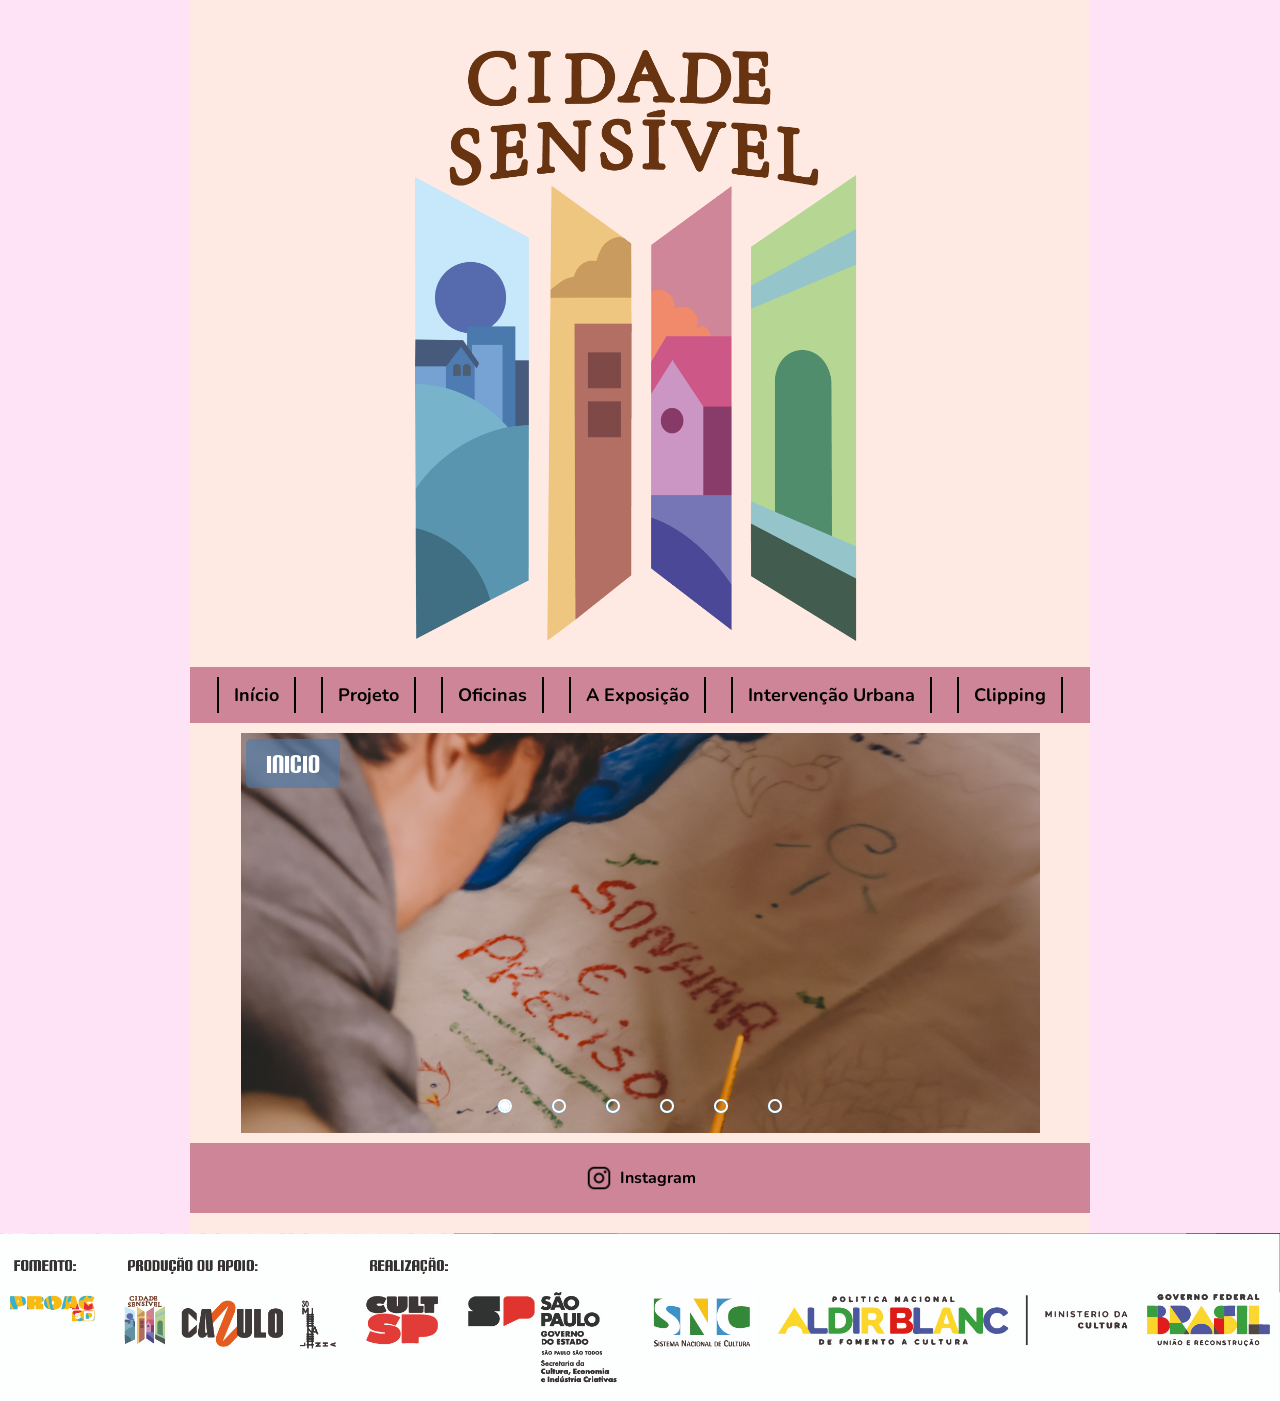
==== index.html @ 17b5f0c9 "card projeto html e css" ====
<!DOCTYPE html>
<html>

<head>
    <meta charset="utf-8">
    <meta name="viewport" content="width=device-width, initial-scale=1.0">
    <title>Cidade Sensível</title>
    <link rel="stylesheet" href="src/styles/estilos.css">
    <link rel="stylesheet" href="src/styles/pag-ini.css">
</head>

<body>
    <button id="backToTop" aria-label="Voltar ao Topo" type="button">
        <svg xmlns="http://www.w3.org/2000/svg" width="24" height="24" fill="currentColor"
            class="bi bi-chevron-double-up" viewBox="0 0 16 16">
            <path fill-rule="evenodd"
                d="M7.646 2.646a.5.5 0 0 1 .708 0l6 6a.5.5 0 0 1-.708.708L8 3.707 2.354 9.354a.5.5 0 1 1-.708-.708z" />
            <path fill-rule="evenodd"
                d="M7.646 6.646a.5.5 0 0 1 .708 0l6 6a.5.5 0 0 1-.708.708L8 7.707l-5.646 5.647a.5.5 0 0 1-.708-.708z" />
        </svg>
    </button>

    <div class="container">
        <header>
            <div class="logo">
                <img src="src/img/logo-colorida-cidade-sensivel.png" alt="">
            </div>
        </header>

        <div id="navbar"></div>

        <main>
            <div class="slider">
                <div class="slides">
                    <!-- Radio Buttons -->
                    <input type="radio" name="radio-btn" id="radio1" onclick="resetTimer(1)">
                    <input type="radio" name="radio-btn" id="radio2" onclick="resetTimer(2)">
                    <input type="radio" name="radio-btn" id="radio3" onclick="resetTimer(3)">
                    <input type="radio" name="radio-btn" id="radio4" onclick="resetTimer(4)">
                    <input type="radio" name="radio-btn" id="radio5" onclick="resetTimer(5)">
                    <input type="radio" name="radio-btn" id="radio6" onclick="resetTimer(6)">

                    <!-- Slide images -->
                    <div class="slide first">
                        <a href=""><img src="src/img/carrocel-index/1.jpg" alt="Início"></a>
                        <div class="slide-titulo">
                            <h2>Inicio</h2>
                        </div>
                    </div>
                    <div class="slide">
                        <a href=""><img src="src/img/carrocel-index/2.jpg" alt="Projeto"></a>
                        <div class="slide-titulo">
                            <h2>Projeto</h2>
                        </div>
                    </div>
                    <div class="slide">
                        <a href=""><img src="src/img/carrocel-index/3.jpg" alt="Oficinas"></a>
                        <div class="slide-titulo">
                            <h2>Oficina</h2>
                        </div>
                    </div>
                    <div class="slide">
                        <a href=""><img src="src/img/carrocel-index/4.jpg" alt="A Exposição"></a>
                        <div class="slide-titulo">
                            <h2>A Exposição</h2>
                        </div>
                    </div>
                    <div class="slide">
                        <a href=""><img src="src/img/carrocel-index/5.jpg" alt="Intervenção Urbana"></a>
                        <div class="slide-titulo">
                            <h2>Intervenção Urbana</h2>
                        </div>
                    </div>
                    <div class="slide">
                        <a href=""><img src="src/img/carrocel-index/6.jpg" alt="Clipping"></a>
                        <div class="slide-titulo">
                            <h2>Clipping</h2>
                        </div>
                    </div>

                    <!-- Navigation auto -->
                    <div class="navigation-auto">
                        <div class="auto-btn1"></div>
                        <div class="auto-btn2"></div>
                        <div class="auto-btn3"></div>
                        <div class="auto-btn4"></div>
                        <div class="auto-btn5"></div>
                        <div class="auto-btn6"></div>
                    </div>
                </div>

                <!-- Manual Navigation -->
                <div class="manual-navigation">
                    <label for="radio1" class="manual-btn"></label>
                    <label for="radio2" class="manual-btn"></label>
                    <label for="radio3" class="manual-btn"></label>
                    <label for="radio4" class="manual-btn"></label>
                    <label for="radio5" class="manual-btn"></label>
                    <label for="radio6" class="manual-btn"></label>
                </div>

            </div>
        </main>

        <footer>
            <!-- Instagram link -->
            <a href="https://www.instagram.com/" target="_blank">
                <img src="src/img/insta.png">
                <p>Instagram</p>
            </a>
        </footer>

    </div>

    <div id="rodape-holder"></div>

    <script src="src/scripts/script-pag-ini.js"></script>
    <script src="src/scripts/load-components.js"></script>
    <script src="src/scripts/back-to-top.js"></script>
</body>

</html>
---- src/styles/estilos.css ----
@import url('https://fonts.googleapis.com/css2?family=Nunito:ital,wght@0,200..1000;1,200..1000&display=swap');

@font-face {
    font-family: 'carbonBlack';
    src: url('/src/fonts/carbon bl.otf');
    font-weight: normal;
    font-style: normal;
}

/* Reset / base */

html {
    scroll-behavior: smooth;
}

body {
    width: 100%;
}

*, *::before, *::after {
    box-sizing: border-box;
    padding: 0;
    margin: 0;
}

button {
    border: none;
    background: none;
    font: inherit;
    font-weight: inherit;
    cursor: pointer;
    color: inherit;
}

a {
    text-decoration: none;
    color: inherit;
}

/* Botão de Volta ao Topo  */

#backToTop {
    position: fixed;
    bottom: 1rem;
    right: 1rem;

    width: 44px;
    height: 44px;
    text-align: center;

    border: none;
    border-radius: 50%;
    background: #7d4a47;
    color: #fff;
    opacity: 0.5;

    font-size: 1.2rem;
    /* cursor: pointer; */

    display: none;
    z-index: 999999;
}

#backToTop:hover {
    opacity: 0.8;
}

/* Layout geral */

body {
    background-color: #fee3f7;
}

.container {
    background-color: #feeae3;
    width: 100%;
    max-width: 900px;
    margin: 0 auto;
    padding-bottom: 20px;

    font-family: "Nunito", sans-serif;
    font-optical-sizing: auto;
    font-weight: 700;
    font-style: normal;
}

/* header */

header {
    text-align: center;
    display: contents;
}

.logo img {
    margin: 50px 0 20px 0;
    width: 50%;
}

/* footer */

footer {
    background-color: #ce8598;
    padding: 20px;
    display: flex;
    align-items: center;
    justify-content: center;
}

footer a {
    display: flex;
    justify-content: center;
    align-items: center;
    gap: 6px;
    text-decoration: none;
}

footer img {
    height: 30px;
    width: 30px;
    display: block;
}

footer p {
    margin: 0;
}

/* ----------------------------- RESPONSIVIDADE (mobile) ----------------------------- */

@media (max-width: 768px) {
    .all {
        width: 100%;
        max-width: 100%;
        margin: 0;
    }

    #backToTop {
        display: block;
    }

    /* Header */

    .logo img {
        min-width: 150px;
    }
}
---- src/styles/pag-ini.css ----
@import url('https://fonts.googleapis.com/css2?family=Nunito:ital,wght@0,200..1000;1,200..1000&display=swap');

@font-face {
    font-family: 'carbonBlack';
    src: url('/src/fonts/carbon bl.otf');
    font-weight: normal;
    font-style: normal;
}

/* ---------------------------------------- main ---------------------------------------- */

main {
    width: 100%;
    display: flex;
    justify-content: center;
    align-items: center;
    padding: 10px 0;
}

.slider {
    margin: 0 auto;
    width: 100%;
    max-width: 800px;
    height: auto;
    aspect-ratio: 2 / 1;
    overflow: hidden;
    position: relative;
}

.slides {
    width: 600%;
    display: flex;
}

.slider input {
    display: none;
}

.slide {
    position: relative;
    width: 16.6666%;
    transition: 1s
}

.slide img {
    width: 100.2%;
    margin-left: 0.1%;
    display: block;
    object-fit: cover;
}

.slide-titulo {
    position: absolute;
    top: 6px;
    left: 6px;
    background-color: rgba(74, 122, 171, 0.6);
    color: #fff;
    padding: 10px 20px;
    border-radius: 5px;
    text-align: center;
    width: auto;
}

.slide-titulo h2 {
    font-size: 1.5rem;
    margin: 0;
    font-family: carbonBlack;
}

/* ------------------------------ Navegação das imagens ------------------------------ */

.manual-navigation,
.navigation-auto {
    position: absolute;
    width: 100%;
    display: flex;
    justify-content: center;
}

.manual-navigation {
    z-index: 2;
    bottom: 20px;
}

.navigation-auto {
    z-index: 1;
    bottom: 20px;
}

.manual-btn {
    border: 2px solid #fff;
    padding: 5px;
    border-radius: 10px;
    cursor: pointer;
    transition: 0.5s;
}

.manual-btn:not(:last-child) {
    margin-right: 40px;
}

.manual-btn:hover {
    background-color: #fff;
}

#radio1:checked~.first {
    margin-left: 0;
}

#radio2:checked~.first {
    margin-left: -16.66667%;
}

#radio3:checked~.first {
    margin-left: -33.33333%;
}

#radio4:checked~.first {
    margin-left: -50%;
}

#radio5:checked~.first {
    margin-left: -66.66667%;
}

#radio6:checked~.first {
    margin-left: -83.33333%;
}

.navigation-auto div {
    border: 2px solid #20a6ff;
    padding: 5px;
    border-radius: 10px;
    cursor: pointer;
    transition: 0.5s;
}

.navigation-auto div:not(:last-child) {
    margin-right: 40px;
}

#radio1:checked~.navigation-auto .auto-btn1 {
    background-color: #fff;
}

#radio2:checked~.navigation-auto .auto-btn2 {
    background-color: #fff;
}

#radio3:checked~.navigation-auto .auto-btn3 {
    background-color: #fff;
}

#radio4:checked~.navigation-auto .auto-btn4 {
    background-color: #fff;
}

#radio5:checked~.navigation-auto .auto-btn5 {
    background-color: #fff;
}

#radio6:checked~.navigation-auto .auto-btn6 {
    background-color: #fff;
}

/* RESPONSIVIDADE Mobile */

@media (max-width: 768px) {
    
    /* Main */

    main {
        position: relative;
        z-index: 1;
        height: auto;
        padding: 20px 0;
    }

    .slider {
        width: 95%;
    }

    .manual-navigation,
    .navigation-auto {
        bottom: 10px;
    }

    .manual-btn,
    .navigation-auto div {
        padding: 3px;
    }

    .manual-btn:not(:last-child),
    .navigation-auto div:not(:last-child) {
        margin-right: 15px;
    }

    /* Slider */

    .slide-titulo h2 {
        font-size: 1.1rem;
    }
}
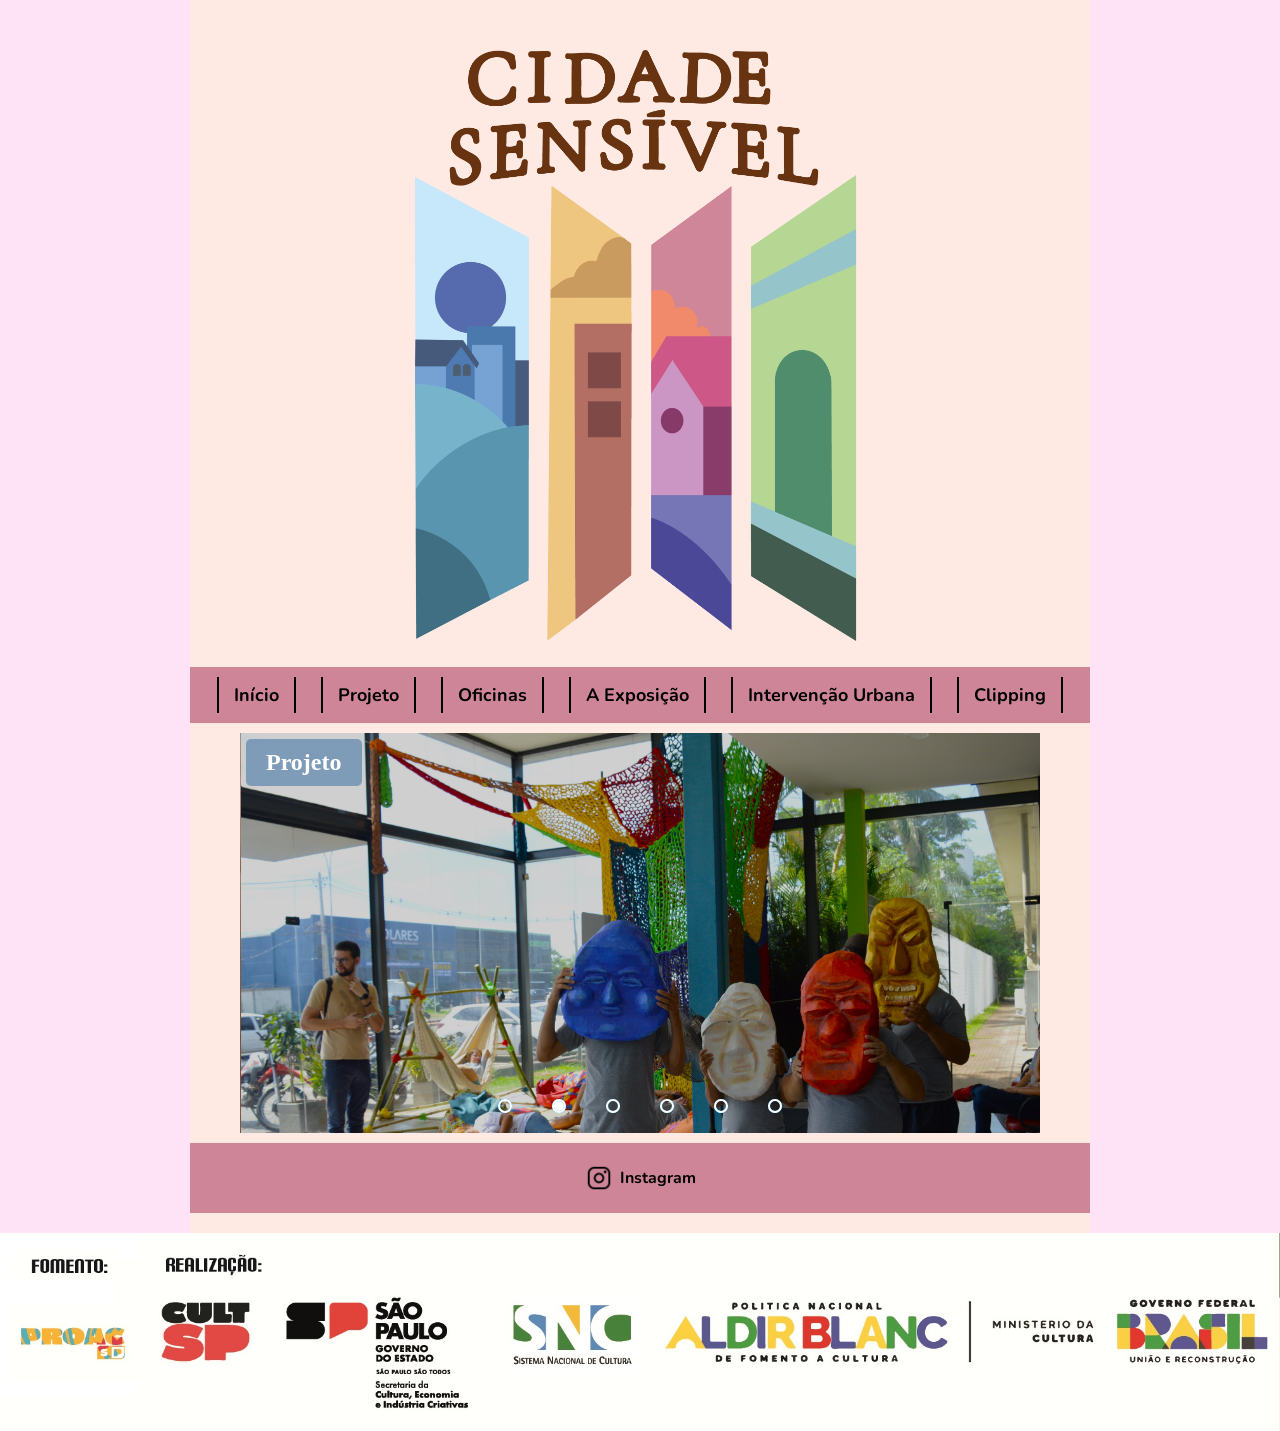
==== commit 20fe00ae: "correção fonte carbonBlack" ====
--- a/index.html
+++ b/index.html
@@ -1,3 +1,5 @@
+<!-- Corrigir problema da fonte -->
+
 <!DOCTYPE html>
 <html>
 
@@ -116,6 +118,7 @@
 
     <script src="src/scripts/script-pag-ini.js"></script>
     <script src="src/scripts/load-components.js"></script>
+    <script src="src/scripts/navbar.js"></script>
     <script src="src/scripts/back-to-top.js"></script>
 </body>
 
--- a/src/styles/estilos.css
+++ b/src/styles/estilos.css
@@ -2,7 +2,7 @@
 
 @font-face {
     font-family: 'carbonBlack';
-    src: url('/src/fonts/carbon bl.otf');
+    src: url('src/fonts/carbon\ bl.otf');
     font-weight: normal;
     font-style: normal;
 }
@@ -84,6 +84,20 @@
     font-style: normal;
 }
 
+.container h1 {
+    padding-top: 25px;
+    font-family: 'carbonBlack';
+    font-size: 38px;
+    padding-bottom: 10px;
+    margin: 0 auto;
+    width: fit-content;
+}
+
+.container h2 {
+    font-family: 'carbonBlack';
+    font-size: 30px;
+}
+
 /* header */
 
 header {
@@ -99,6 +113,7 @@
 /* footer */
 
 footer {
+    clear: both;
     background-color: #ce8598;
     padding: 20px;
     display: flex;
--- a/src/styles/pag-ini.css
+++ b/src/styles/pag-ini.css
@@ -2,12 +2,19 @@
 
 @font-face {
     font-family: 'carbonBlack';
-    src: url('/src/fonts/carbon bl.otf');
+    src: url('src/fonts/carbon\ bl.otf');
     font-weight: normal;
     font-style: normal;
 }
 
 /* ---------------------------------------- main ---------------------------------------- */
+
+#navbar {
+    position: -webkit-sticky;
+    position: sticky;
+    top: 0;
+    z-index: 9999;
+}
 
 main {
     width: 100%;
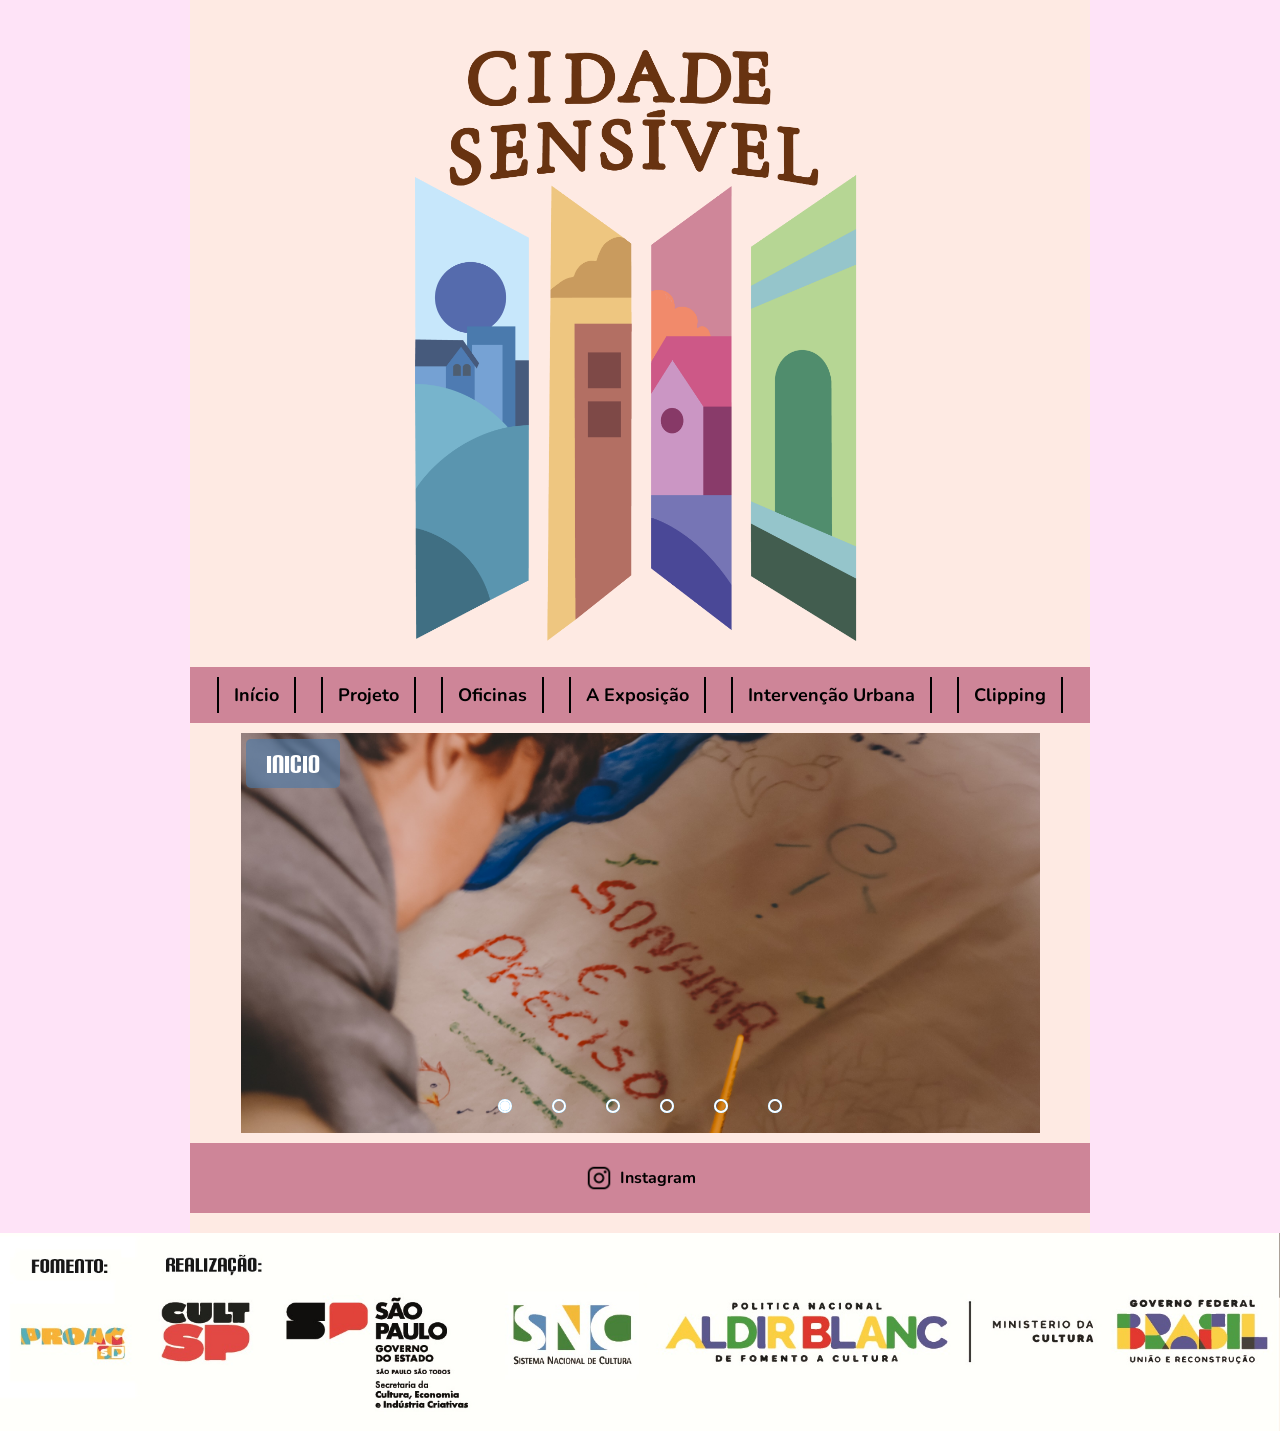
==== commit 535635b7: "correção fonte carbonBlack 2" ====
--- a/index.html
+++ b/index.html
@@ -1,4 +1,6 @@
-<!-- Corrigir problema da fonte -->
+<!-- Corrigir problema da fonte
+ Colocar link nas fotos do index
+ ajustar cores novas -->
 
 <!DOCTYPE html>
 <html>
--- a/src/styles/estilos.css
+++ b/src/styles/estilos.css
@@ -2,7 +2,7 @@
 
 @font-face {
     font-family: 'carbonBlack';
-    src: url('src/fonts/carbon\ bl.otf');
+    src: url('../fonts/carbon-bl.otf');
     font-weight: normal;
     font-style: normal;
 }
--- a/src/styles/pag-ini.css
+++ b/src/styles/pag-ini.css
@@ -2,7 +2,7 @@
 
 @font-face {
     font-family: 'carbonBlack';
-    src: url('src/fonts/carbon\ bl.otf');
+    src: url('../fonts/carbon-bl.otf');
     font-weight: normal;
     font-style: normal;
 }
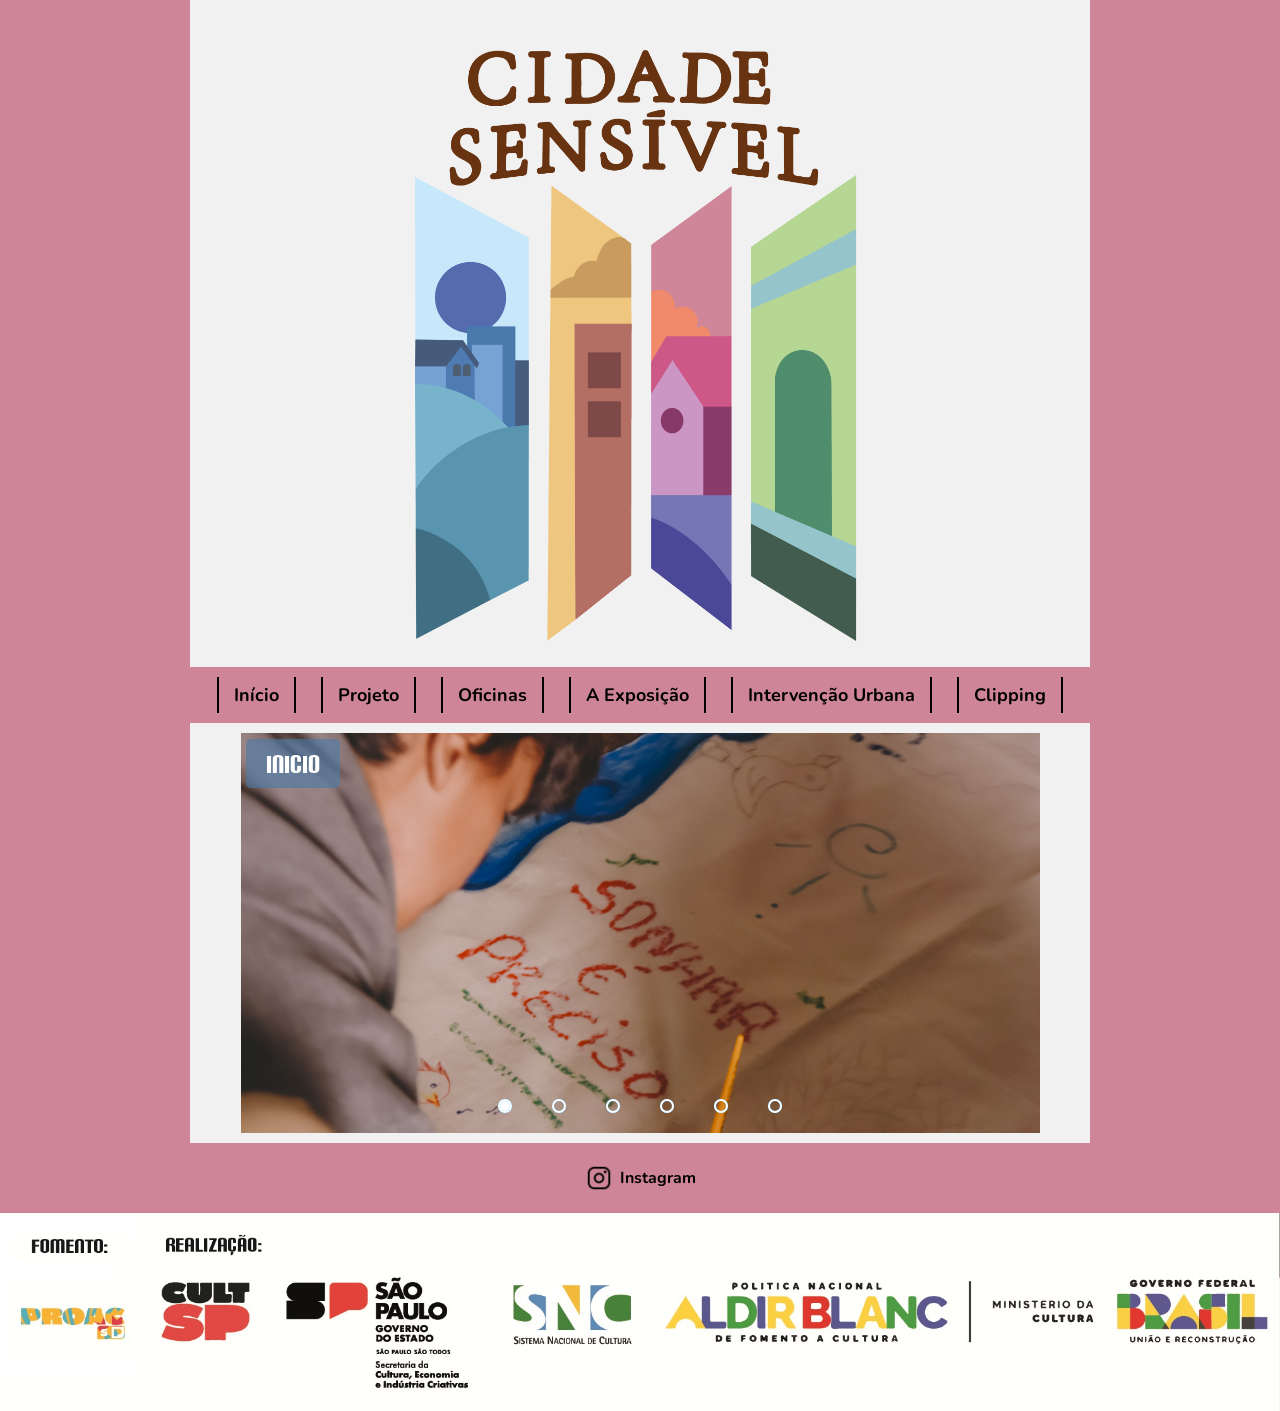
==== commit b6d33b67: "Ajuste de cores" ====
--- a/index.html
+++ b/index.html
@@ -1,6 +1,7 @@
-<!-- Corrigir problema da fonte
- Colocar link nas fotos do index
- ajustar cores novas -->
+<!--
+ ajustar cores novas 
+ tornar o site mais rápido 
+ -->
 
 <!DOCTYPE html>
 <html>
@@ -46,31 +47,31 @@
 
                     <!-- Slide images -->
                     <div class="slide first">
-                        <a href=""><img src="src/img/carrocel-index/1.jpg" alt="Início"></a>
+                        <a href="index.html"><img src="src/img/carrocel-index/1.jpg" alt="Início"></a>
                         <div class="slide-titulo">
                             <h2>Inicio</h2>
                         </div>
                     </div>
                     <div class="slide">
-                        <a href=""><img src="src/img/carrocel-index/2.jpg" alt="Projeto"></a>
+                        <a href="projeto.html"><img src="src/img/carrocel-index/2.jpg" alt="Projeto"></a>
                         <div class="slide-titulo">
                             <h2>Projeto</h2>
                         </div>
                     </div>
                     <div class="slide">
-                        <a href=""><img src="src/img/carrocel-index/3.jpg" alt="Oficinas"></a>
+                        <a href="oficinas.html"><img src="src/img/carrocel-index/3.jpg" alt="Oficinas"></a>
                         <div class="slide-titulo">
                             <h2>Oficina</h2>
                         </div>
                     </div>
                     <div class="slide">
-                        <a href=""><img src="src/img/carrocel-index/4.jpg" alt="A Exposição"></a>
+                        <a href="exposicao.html"><img src="src/img/carrocel-index/4.jpg" alt="A Exposição"></a>
                         <div class="slide-titulo">
                             <h2>A Exposição</h2>
                         </div>
                     </div>
                     <div class="slide">
-                        <a href=""><img src="src/img/carrocel-index/5.jpg" alt="Intervenção Urbana"></a>
+                        <a href="intervencao-urbana.html"><img src="src/img/carrocel-index/5.jpg" alt="Intervenção Urbana"></a>
                         <div class="slide-titulo">
                             <h2>Intervenção Urbana</h2>
                         </div>
--- a/src/styles/estilos.css
+++ b/src/styles/estilos.css
@@ -68,15 +68,14 @@
 /* Layout geral */
 
 body {
-    background-color: #fee3f7;
+    background-color: #ce8598;
 }
 
 .container {
-    background-color: #feeae3;
+    background-color: #f1f1f1;
     width: 100%;
     max-width: 900px;
     margin: 0 auto;
-    padding-bottom: 20px;
 
     font-family: "Nunito", sans-serif;
     font-optical-sizing: auto;
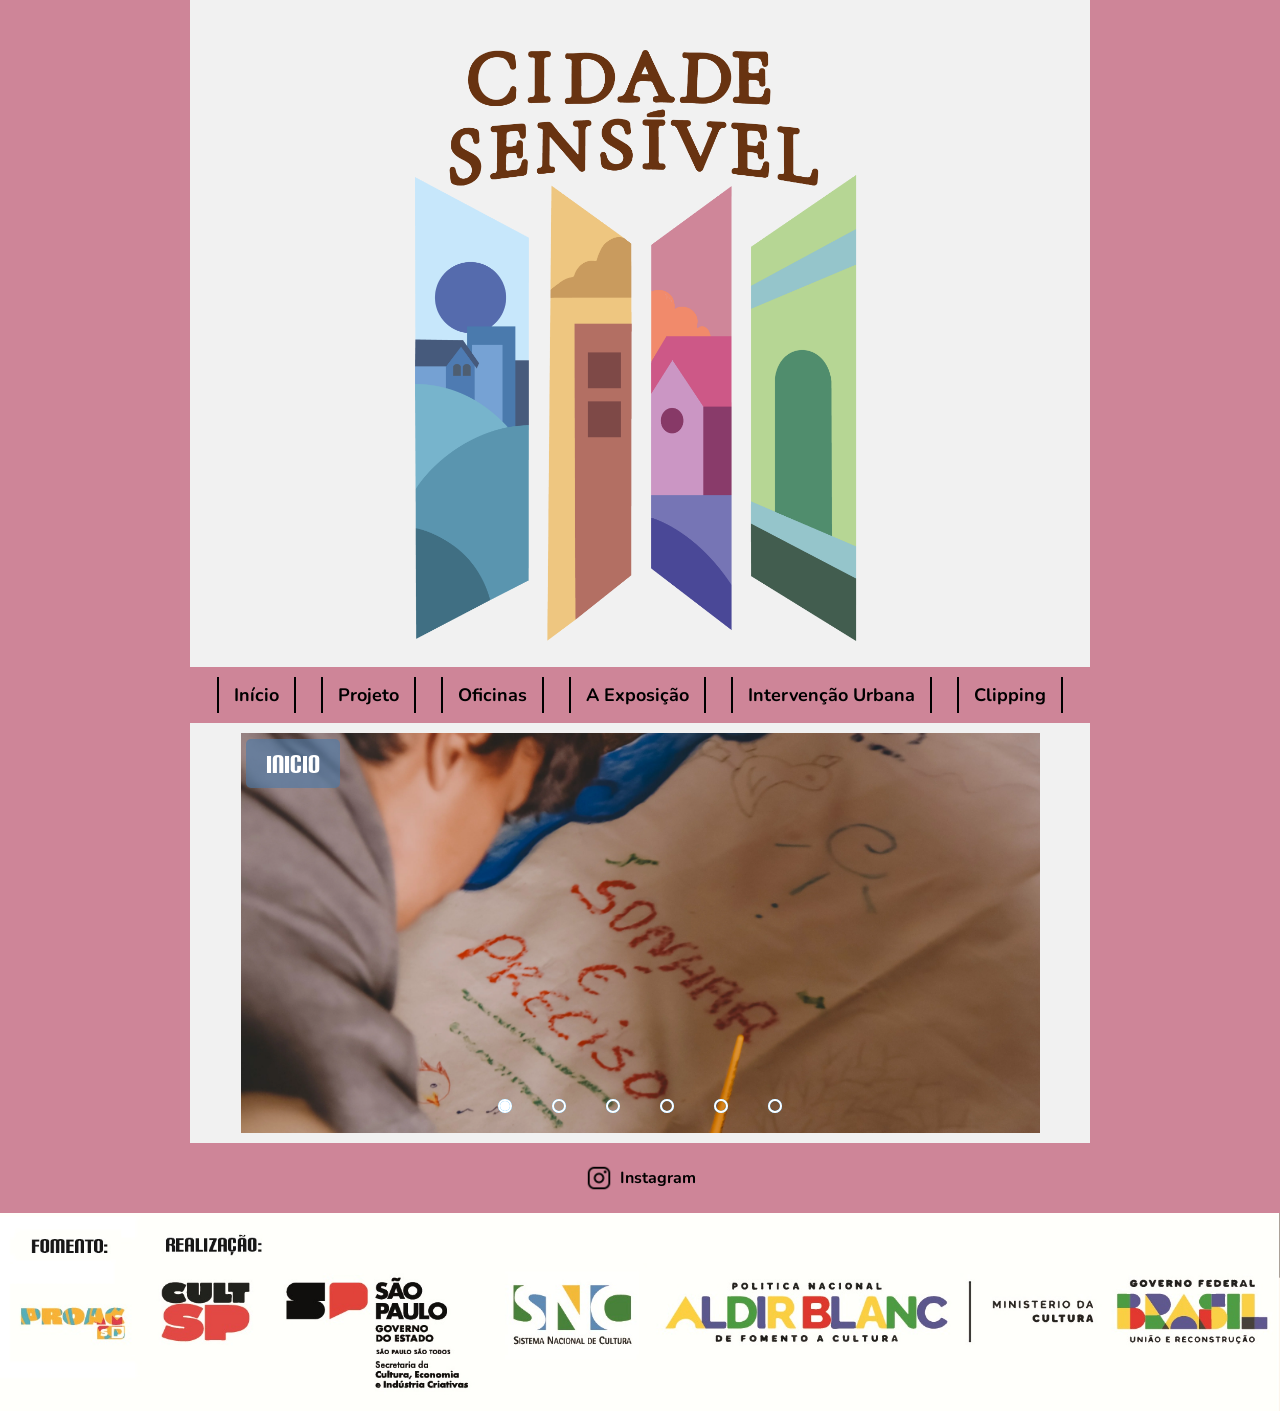
==== commit 41c5d9dc: "conversão de todas as imagens para .webp" ====
--- a/index.html
+++ b/index.html
@@ -1,5 +1,4 @@
 <!--
- ajustar cores novas 
  tornar o site mais rápido 
  -->
 
@@ -47,37 +46,37 @@
 
                     <!-- Slide images -->
                     <div class="slide first">
-                        <a href="index.html"><img src="src/img/carrocel-index/1.jpg" alt="Início"></a>
+                        <a href="index.html"><img src="src/img/carrocel-index/1.webp" alt="Início"></a>
                         <div class="slide-titulo">
                             <h2>Inicio</h2>
                         </div>
                     </div>
                     <div class="slide">
-                        <a href="projeto.html"><img src="src/img/carrocel-index/2.jpg" alt="Projeto"></a>
+                        <a href="projeto.html"><img src="src/img/carrocel-index/2.webp" alt="Projeto"></a>
                         <div class="slide-titulo">
                             <h2>Projeto</h2>
                         </div>
                     </div>
                     <div class="slide">
-                        <a href="oficinas.html"><img src="src/img/carrocel-index/3.jpg" alt="Oficinas"></a>
+                        <a href="oficinas.html"><img src="src/img/carrocel-index/3.webp" alt="Oficinas"></a>
                         <div class="slide-titulo">
                             <h2>Oficina</h2>
                         </div>
                     </div>
                     <div class="slide">
-                        <a href="exposicao.html"><img src="src/img/carrocel-index/4.jpg" alt="A Exposição"></a>
+                        <a href="exposicao.html"><img src="src/img/carrocel-index/4.webp" alt="A Exposição"></a>
                         <div class="slide-titulo">
                             <h2>A Exposição</h2>
                         </div>
                     </div>
                     <div class="slide">
-                        <a href="intervencao-urbana.html"><img src="src/img/carrocel-index/5.jpg" alt="Intervenção Urbana"></a>
+                        <a href="intervencao-urbana.html"><img src="src/img/carrocel-index/5.webp" alt="Intervenção Urbana"></a>
                         <div class="slide-titulo">
                             <h2>Intervenção Urbana</h2>
                         </div>
                     </div>
                     <div class="slide">
-                        <a href=""><img src="src/img/carrocel-index/6.jpg" alt="Clipping"></a>
+                        <a href=""><img src="src/img/carrocel-index/6.webp" alt="Clipping"></a>
                         <div class="slide-titulo">
                             <h2>Clipping</h2>
                         </div>
